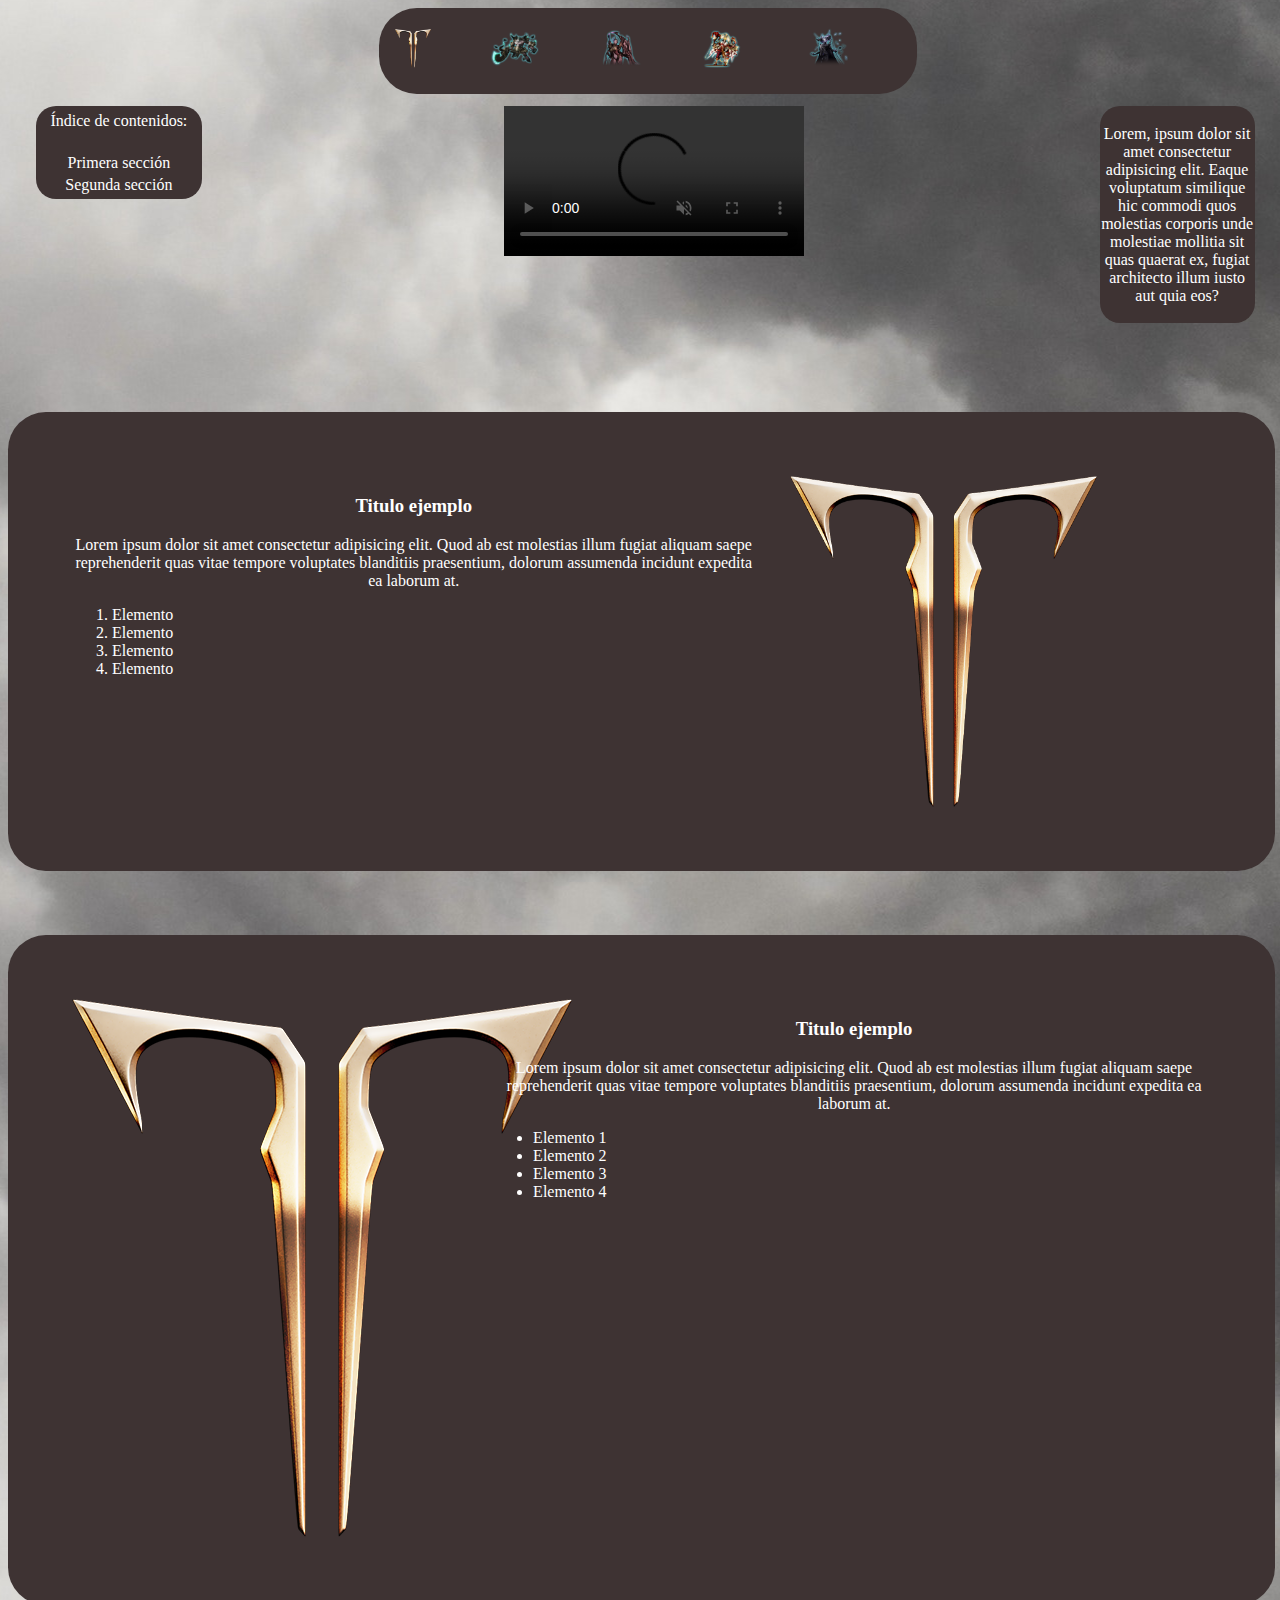
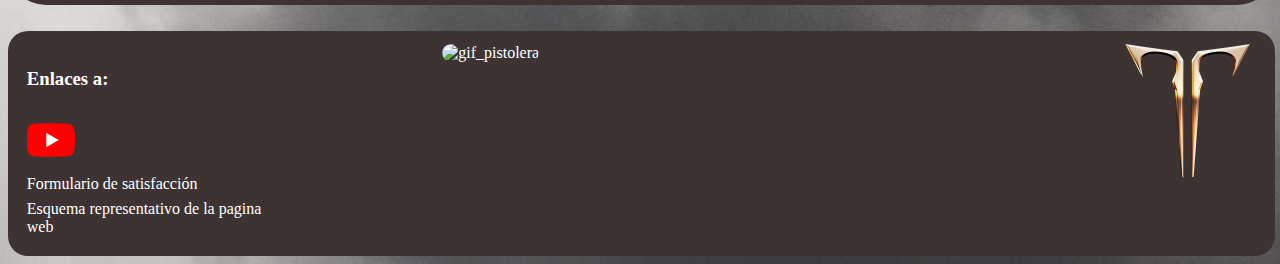
==== index.html @ dfed587f "Initial commit" ====
<!DOCTYPE html>
<html lang="es">
<head>
    <meta charset="UTF-8">
    <meta name="author" content="Roberto García Fernández"/>
    <meta name="description" content="Guía básica de Raids en Lost Ark"/>
    <meta name="keywords" content="Lost ark, raid, valtan, vykas, kakul saydon, brelshaza"/>
    <link rel="shortcut icon" href="img/LostArkIcon.png"/>
    <link rel="stylesheet" href="style/estilos.css"/>
    <meta name="viewport" content="width=device-width, initial-scale=1.0">
    <title>Lost Ark Raid</title>
</head>

<!-- Navegador general -->
<body class="index_body">
    <nav class="index-navegador">
        <table class="tabla">
            <tr>
                <td> <a href ="index.html"> <abbr title="Menú Principal"><img class="bloc" id="loa_logo" src="img/LostArkIcon.png" alt="lost_ark_logo"/></abbr> </a></td>
                <td> <a href="valtan.html"> <abbr title="Valtan"><img class="bloc" src="img/valtanicon.png" alt="valtan"></abbr> </a></td>
                <td> <a href="vykas.html"> <abbr title="Vykas"><img class="bloc" src="img/vykasicon.png" alt="vykas"></abbr> </a></td>
                <td> <a href="kakul-Saydon.html"> <abbr title="Kakul-Saydon"><img class="bloc" src="img/kakulicon.png" alt="kakul-Saydon"></abbr> </a></td>
                <td> <a href="brelshaza.html"> <abbr title="Brelshaza"><img class="bloc" src="img/brelicon.png" alt="brelshaza"></abbr> </a></td>
            </tr>
        </table>  
    </nav>


<!-- Seccion central Index -->
    <a class="section_index"></a>
    <header class="header_index">
        <article class="article_aux_izq">
            <aside class="aside_index">
                <table class="tabla_aside_index">
                    <tr>
                        <td> <a id="index_aside" href="#section_index">Índice de contenidos: </a></td>
                    </tr>
                    <tr><td><p></p></td></tr>
                    <tr>
                        <td> <a id="index_aside" href="#caracteristicas1">Primera sección</a></td>
                    </tr>
                    <tr>
                        <td> <a id="index_aside" href="#caracteristicas2">Segunda sección</a></td>
                    </tr>
                </table>
            </aside>
        </article>
        <article class="video">
            <video id="video_section" controls preload="true" autoplay loop muted>
                <source src="video/bgvideo.mp4" type="video/mp4"/> 
            </video>
        </article>
        <article class="article_aux_dcha">
            <aside class="aside_dcha_index">
                <p>Lorem, ipsum dolor sit amet consectetur adipisicing elit. Eaque voluptatum similique hic commodi quos molestias corporis unde molestiae mollitia sit quas quaerat ex, fugiat architecto illum iusto aut quia eos?</p>
            </aside>
        </article>
    </header>

    <!-- Seccion info 1 -->
    <a id="caracteristicas1"></a>
    <section id="seccion1">
        <article class="texto1">
            <h3 class="titulo_texto1">Titulo ejemplo</h3>
            <p class="parrafo_texto1">Lorem ipsum dolor sit amet consectetur adipisicing elit. Quod ab est molestias illum fugiat aliquam saepe reprehenderit quas vitae tempore voluptates blanditiis praesentium, dolorum assumenda incidunt expedita ea laborum at.</p>
            <ol id="lista_numerada">
                <li> Elemento </li>
                <li> Elemento </li>
                <li> Elemento </li>
                <li> Elemento </li>
            </ol>
        </article>
        <article class="imagen1">
            <aside class="aside_aux1"></aside>
            <img class="imagen_imagen1" src="img/LostArkIcon.png"/>
        </article>  
    </section>

    <!-- Seccion info 2 -->
    <a id="caracteristicas2"></a>
    <section id="seccion2">
        <article class="imagen2">
            <img class="imagen_imagen2" src="img/LostArkIcon.png"/>
        </article>
        <article class="texto2">
            <h3 class="titulo_texto2">Titulo ejemplo</h3>
            <p class="parrafo_texto2">Lorem ipsum dolor sit amet consectetur adipisicing elit. Quod ab est molestias illum fugiat aliquam saepe reprehenderit quas vitae tempore voluptates blanditiis praesentium, dolorum assumenda incidunt expedita ea laborum at.</p>
            <ul id="lista_no_numerada">
                <li> Elemento 1</li>
                <li> Elemento 2</li>
                <li> Elemento 3</li>
                <li> Elemento 4</li>
            </ul>
        </article>  
    </section>



    <footer>
        <section class="contacto">
            <table class="tabla_footer">
                <tr>
                    <td class="blocA">
                        <h3>Enlaces a:</h3>
                    </td>
                </tr>
                <tr>
                    <td class="blocA">
                        <a href="https://www.youtube.com/@PlayLostArk" class="blocB"> <img src="img/youtube.png" alt="youtube.png" id="youtube_icon"></a>
                    </td>
                </tr>
                <tr>
                    <td class="blocA">
                        <a href="formulario.html" class="blocB"> Formulario de satisfacción </a>
                    </td>
                </tr>
                <tr>
                    <td class="blocA">
                        <a href="mapaweb.html" class="blocB" target="_blank"> Esquema representativo de la pagina web </a>
                    </td>
                </tr>
            </table>
        </section>

        <section class="gif">
                <img src="img/gunslinger.gif" alt="gif_pistolera" id="pistolera">
        </section>
        <section class="loa">
            <a href="https://www.playlostark.com/es-es/" target="_blank"><abbr title="A la página principal de Lost Ark!"> <img class="ToLoa" src="img/LostArkIcon.png"></abbr></a>
        </section>
    </footer>
    
</body>
</html>


<!--Class = . // id = #-->
---- style/estilos.css ----
body{
    background-image: url(../img/background.jpg);
    background-repeat: no-repeat;
    background-attachment: fixed;
    background-position: center;
    width: 100%;
    height: 100%;
    color: white;
}

/*------------------------------------------------------------------------------------------------------ 
PRE-INDEX*/

.body_preindex{
    background-image: url(../img/background.jpg);
    background-repeat: no-repeat;
    background-attachment: fixed;
    background-position: center; 
}

.section_preindex{
    border: 2px solid white;
    width: 80%;
    height: 80%;
    display: grid;
    grid-template-columns: 20% 60% 20%;
    margin: auto;
    margin-top: 15%;
}

#article_preindex{
    border: 2px solid black;
    text-align: center;
}

#brel_gif{
    border-radius: 20px;
}

/*------------------------------------------------------------------------------------------------------ 
INDEX*/

body.index_body{
    background-image: url(../img/background.jpg);
    background-repeat: no-repeat;
    background-attachment: fixed;
    background-position: center;
    width: 100%;
    height: 100%;
    color: white;
}

/*------------------------------------------------------------------------------------------------------ 
NAV-INDEX --> Cambiar placeholder y terminado (tambien cambiar fondo a esquema de colores)
(Añadir al pasar con el cursor un audio por cada raid) */

.index-navegador{
    background-color: #3e3333;
    border-radius:1cm;
    width: 40%;
    height: 10%;
    margin: auto;
    margin-bottom: 1%;
    padding: 1%;
}
.tabla-nav{
    border: 1px solid black;
    width: 100%;
}
.bloc{
    width: 50%;
    height: 50%;
    transition: 300ms;
}
#loa_logo{
    width: 40%;
    height: 40%;
}
#loa_logo:hover{
    transform:scale(1.2)
}
.bloc:hover{
    transform: scale(1.75);
}

/*------------------------------------------------------------------------------------------------------ 
Video Central*/

.header_index{
    display: flex;
    width: 100%;
    height: 80%;
}

.article_aux_izq{
    float: left;
    width: 17.5%;
}

.aside_index{
    width: 75%;
    margin: auto;
    background-color: #3e3333;
    border-radius: 20px;
    text-align: center;
    padding-top: 1%;
    padding-bottom: 1%;
}

.tabla_aside_index{
    border-collapse:separate;
    border-radius: 20px;
    width: 100%;
}

#index_aside:link{
    color: white;
    text-decoration: none;
}

#index_aside:visited{
    color: white;
}

.video{
    margin-left: 1%;
    float: center;
    width: 65%;
    border-radius: 20px; 
    overflow: hidden; 
    text-align: center;
}

.article_aux_dcha{
    float: right;
    width: 17.5%;
}

.aside_dcha_index{
    width: 70%;
    background-color:#3e3333;
    border-radius: 20px;
    text-align: center;
    margin: auto;
    padding-top: 1%;
    padding-bottom: 1%;
}

/*------------------------------------------------------------------------------------------------------ 
Seccion1*/

#seccion1{
    width: 89%;
    height: 40%;
    display: flex;
    margin-top: 7%;
    padding:5%;
    background-color: #3e3333;
    border-radius: 1cm;
}

.texto1{
    width: 60%;
    height: 100%;
    text-align: center;
}

.imagen1{
    width: 30%;
    height: 100%;
    float: right;
    display:flex;
}

.aside_aux1{
    width:15%;
}

.imagen_imagen1{
    text-align: center;
    width: 90%;
    float: right;
}

#lista_numerada{
    text-align: left;
}
/*------------------------------------------------------------------------------------------------------ 
Seccion2*/

#seccion2{
    width: 94%;
    height: 40%;
    display: flex;
    margin-top: 5%;
    padding-left:5%;
    padding-top: 5%;
    padding-bottom: 5%;
    background-color: #3e3333;
    border-radius: 1cm;
}

.imagen2{
    text-align: center;
    width: 30%;
    height: 50%;
}

.texto2{
    padding-left: 5%;
    width: 60%;
    height: 100%;
    text-align: center;
    float: right;
}

#lista_no_numerada{
    text-align: left;
}


/*------------------------------------------------------------------------------------------------------ 
Sup-partes Secciones*/

footer{
    width: 98%;
    height: 20%;
    margin-top: 2%;
    background-color: #3e3333;
    border-radius: 20px;
    padding-top: 1%;
    padding-left: 1%;
    padding-bottom: 1%;
    display: flex;
    color: white;
}

.contacto{
    float: left;
    width: 20%;
    height: 100%;
}

.gif{
    float: center;
    width: 68%;
    height: 200px;
}

#pistolera{
    margin-left:20%;
    border-radius: 20px;
    width: 45%;
    height: 100%;
}

.tabla_footer{
    border-spacing: 5px;
}

.blocB{
    text-decoration: none;
    color: white;
}

#youtube_icon{
    width: 20%;
    height: 20%;
    transition: 300ms;
}

#youtube_icon:hover{
    rotate: 8deg;
}

.loa{
    float: right;
    width: 10%;
    height: 100%; 
    transition: 300ms;
}

.loa:hover{
    rotate: 8deg;
}

.ToLoa{
    width: 100%;
    height: 100%;
}

/*------------------------------------------------------------------------------------------------------ 
VALTAN*/
body.valtan_body{
    background-image: url(../img/background.jpg);
    background-repeat: no-repeat;
    background-attachment: fixed;
    background-position: center;
    width: 100%;
    height: 100%;
    color: white;
}

.seccion_imagen_central{
    width: 100%;
    margin: auto;
    display: flex;
}

.aside_puertas{
    background-color: #3e3333;
    border-radius: 0.5cm;
    margin-right: 1%;
    padding-left: 1%;
    width: 15%;
    display: right;
    color: white;
}

.articulo_imagen_central{
    width: 65%;
    display: center;
    text-align: center;
}

.imagen_central{
    width: 100%;
    border-radius: 15px;
}

.consumibles{
    width: 20%;
    margin-top: 3%;
    text-align: center;
}

.tabla_consumibles{
    text-align: center;
    border-collapse:separate;
    border: 1px solid black;
    border-radius: 20px;
    margin: auto;
}

.tabla_consumibles td, th{
    border-left:solid black 1px;
    border-top:solid black 1px;
    border-radius: 20px;
}

.tabla_consumibles th{
    border-top: none;
}

.img_tabla{
    height: 50px;
    width: 50px;
}

#titulo_valtan{
    width: 50%;
    margin: auto;
    font-size: 30px;
    font-weight: bold;
    border-radius: 20px;
    background-color: #3e3333;
}

#seccion_recomendacion{
    margin-top: 2%;
    width: 100%;
    text-align: center;
}

.recomendaciones{
    border-radius: 20px;
    background-color: #3e3333;
    width: 50%;
    margin: auto;
}

#enlace_recomendaciones:link{
    text-decoration: none;
    color: white;
    font-size: 25px;
}

#enlace_recomendaciones:visited{
    text-decoration: none;
    color: white;
    font-size: 25px;
}

/*------------------------------------------------------------------------------------------------------ 
VALTAN-RECOMENDACIONES*/

.main_recomend{
    width: 100%;
    height: 70%;
    display: flex;    
}

.seccion_recomend_1{
    width: 23%;
    margin-left: 1%;
    margin-right: 1%;
    overflow: hidden;
}

#imagen_res_valtan{
    width: 100%;
    height: 95.5%;
    border-radius: 20px;
    display: block;
}

.seccion_recomend_2{
    width: 48%;
    margin-right: 1%;
    margin-left: 1%;
    text-align: center;
    display: center;
    display: grid;
    grid-template-columns: 50% 50%;
}

.seccion_recomend_3{
    width: 23%;
    margin-left: 1%;
    margin-right: 1%;
    display: right;
    display: grid;
    grid-template-rows: 50% 50%;
}

#ejemplo1{
    border-radius: 20px;
    width: 90%;
    height: 90%;
}

/*------------------------------------------------------------------------------------------------------ 
VYKAS*/


/*------------------------------------------------------------------------------------------------------ 
KAKUL*/


/*------------------------------------------------------------------------------------------------------ 
BRELSHAZA*/


/*------------------------------------------------------------------------------------------------------ 
Formulario*/

body.formulario_body{
    height: 100%;
    width: 100%;
}

.section_desc{
    width: 90%;
    height: 90%;
    margin: auto;
    background-color: #3e3333;
    color: white;
    text-align: center;
    border-radius: 20px;
    padding: 1%;
    margin-bottom: 1%;
}

.section_formulario{
    width: 90%;
    height: 90%;
    margin: auto;
    padding: 2%;
    background-color: #3e3333;
    border-radius: 20px;
}

.fieldset_formulario{
    width: 98%;
    display: grid;
    grid-template-columns: 33% 33% 34%;
    color: white;
}

.formulario1{
    width: 100%;
    height: 100%;
    margin: 2%;
    text-align: center;
}

#botones{
    text-align: center;
}

#boton{
    width: 15%;
    height: 75%;
}


/*#combate_favorito{
    color: purple;
}*/

.footer_formulario{
    height: 10%;
}

@media only screen and (max-width: 720px){

    body{
        font-size: 10px;
    }    

    .gif{
        height: 100px;
    } 
}
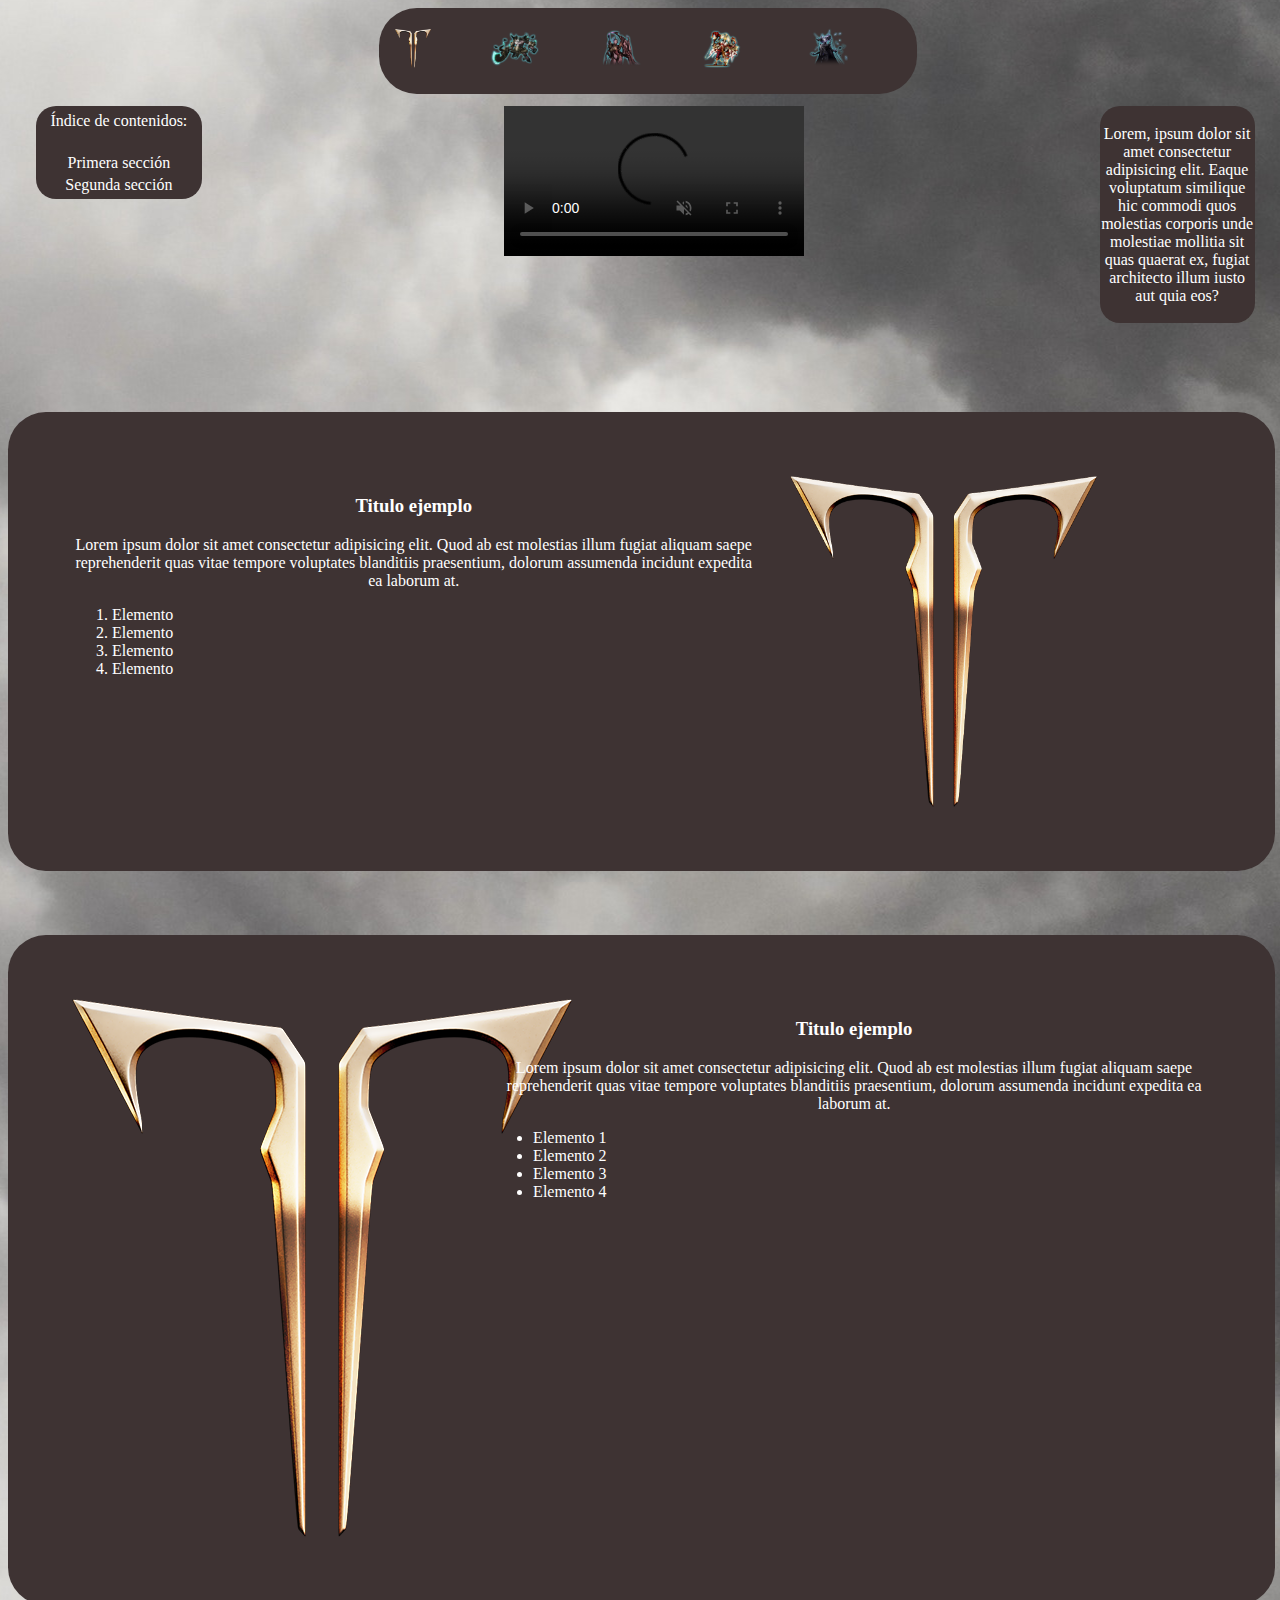
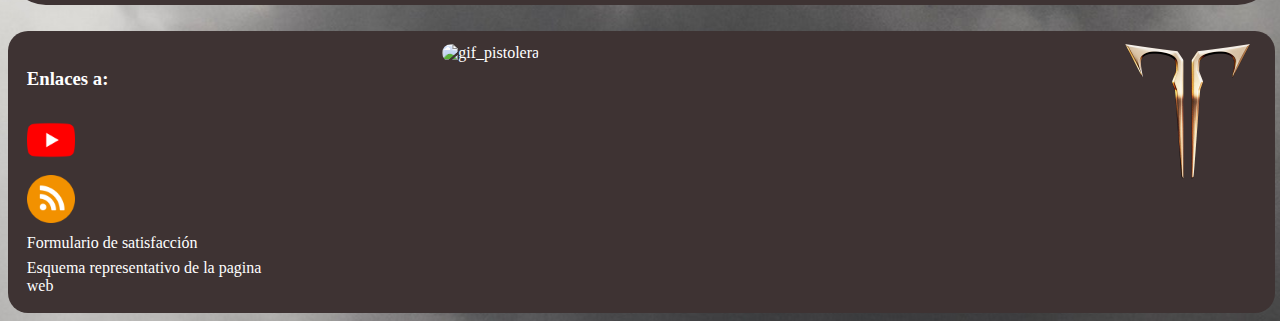
==== commit 61263897: "2" ====
--- a/index.html
+++ b/index.html
@@ -8,6 +8,8 @@
     <meta name="keywords" content="Lost ark, raid, valtan, vykas, kakul saydon, brelshaza"/>
     <link rel="shortcut icon" href="img/LostArkIcon.png"/>
     <link rel="stylesheet" href="style/estilos.css"/>
+    <link rel="alternate" type="application/rss+xml" title="rss" href="https://mrgreenzgz.github.io/rss.rss"/>
+    <link rel="alternate" type="application/atom+xml" title="atom" href="https://mrgreenzgz.github.io/atom.atom"/>
     <meta name="viewport" content="width=device-width, initial-scale=1.0">
     <title>Lost Ark Raid</title>
 </head>
@@ -112,6 +114,11 @@
                 </tr>
                 <tr>
                     <td class="blocA">
+                        <a href="rss.rss" class="blocB"> <img src="img/rss.png" alt="rss.png" id="youtube_icon"></a>
+                    </td>
+                </tr>
+                <tr>
+                    <td class="blocA">
                         <a href="formulario.html" class="blocB"> Formulario de satisfacción </a>
                     </td>
                 </tr>
